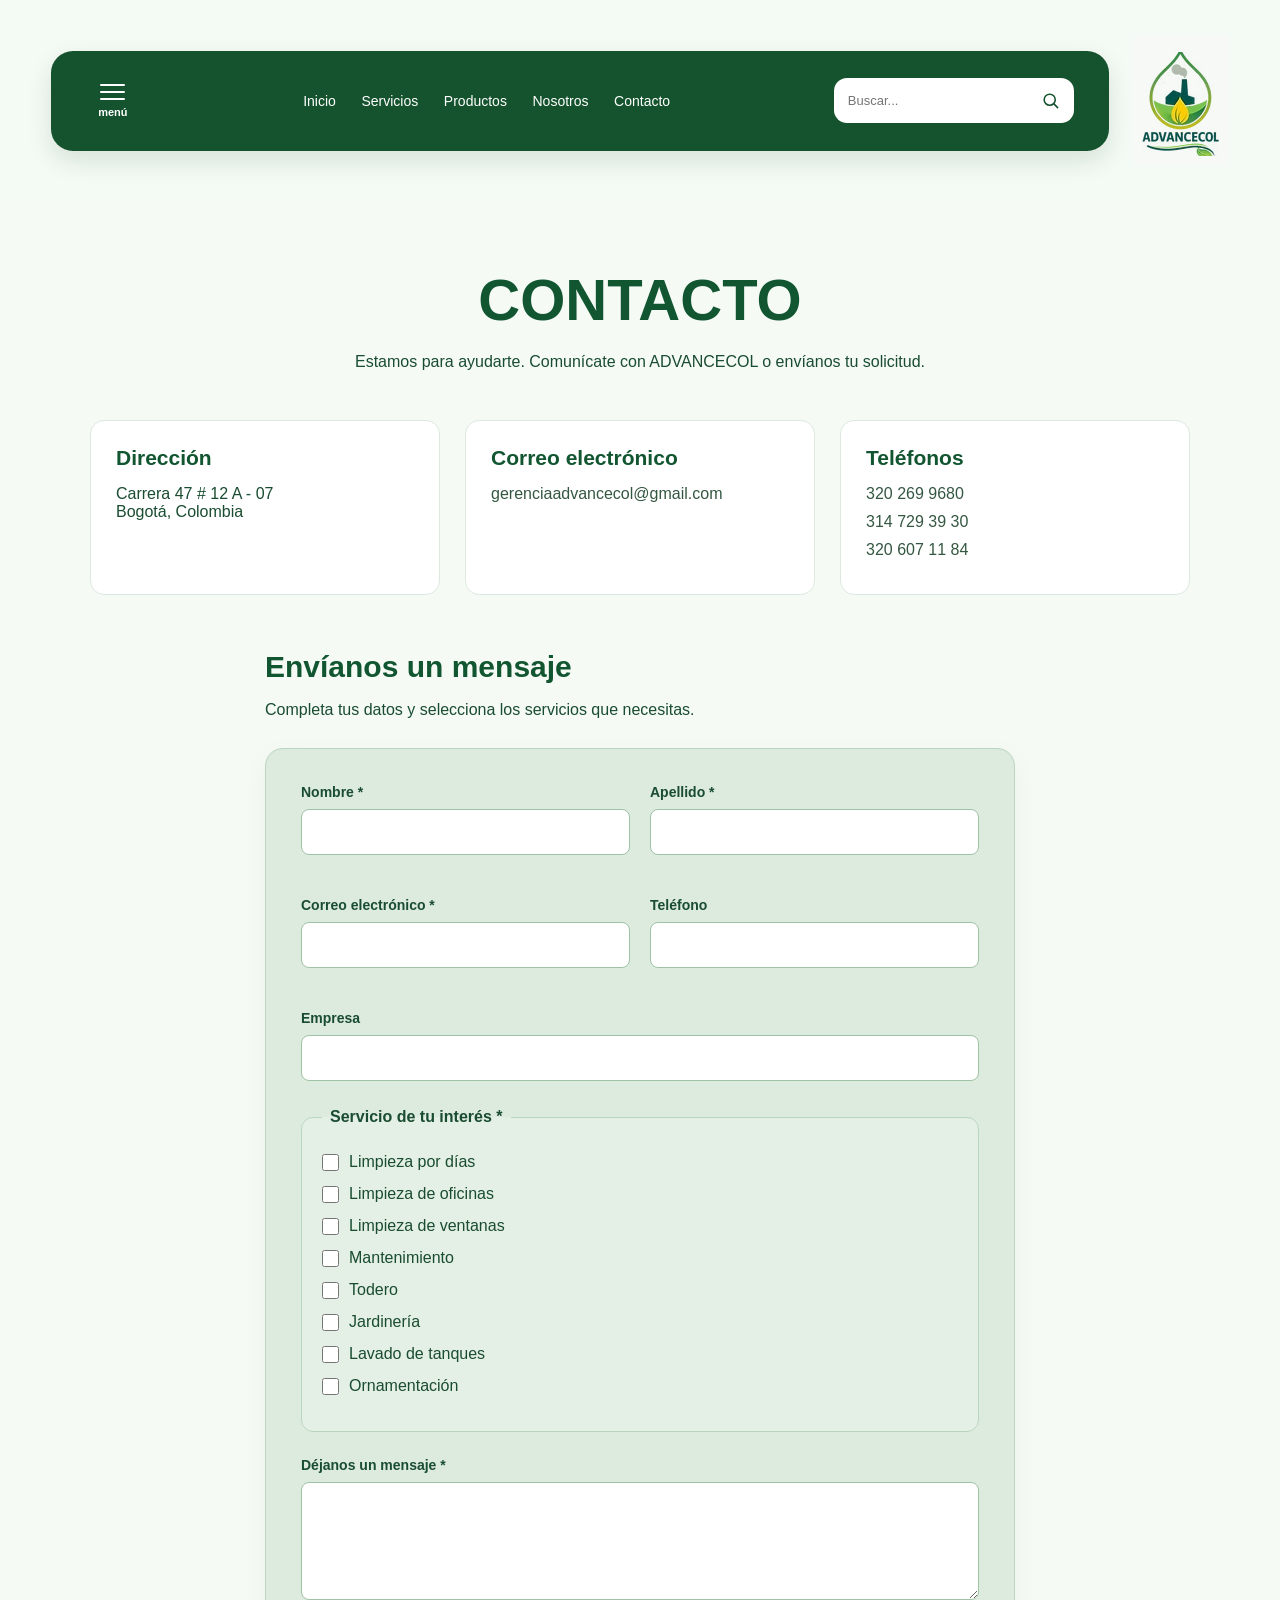
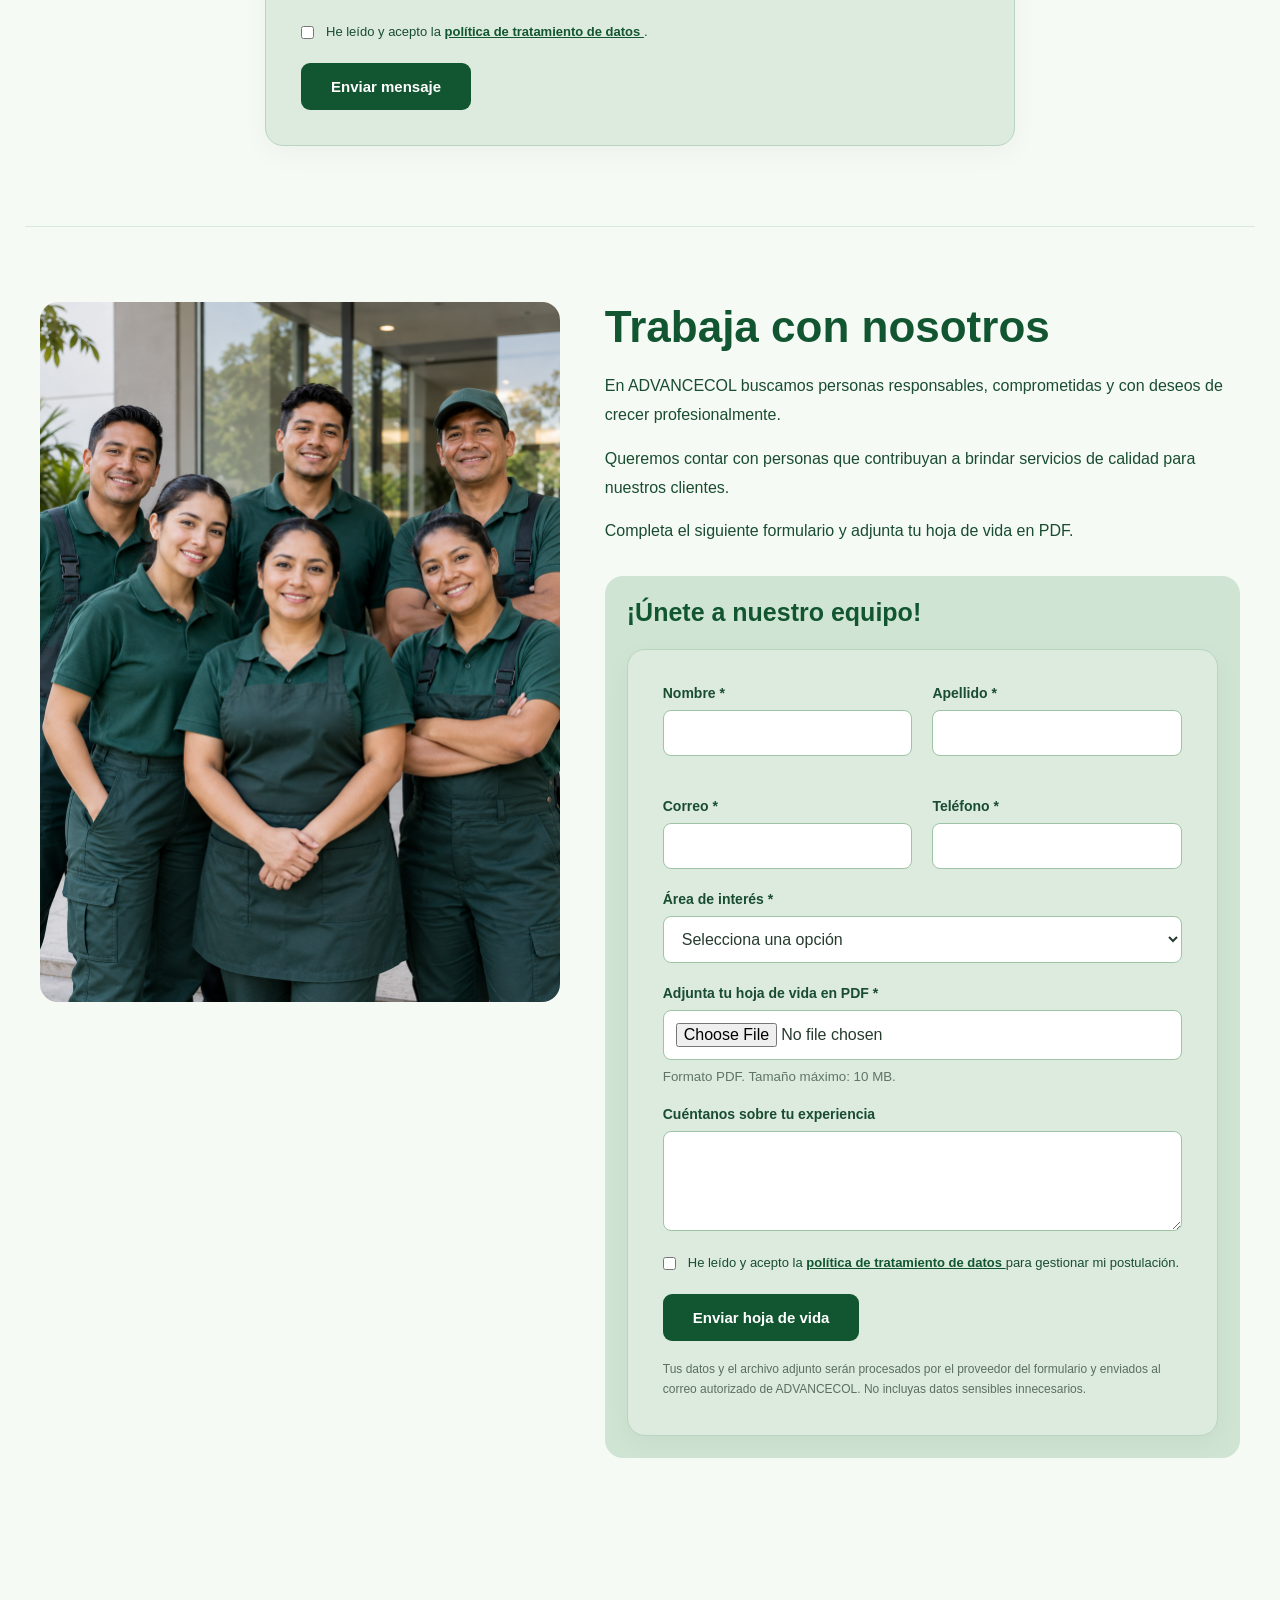
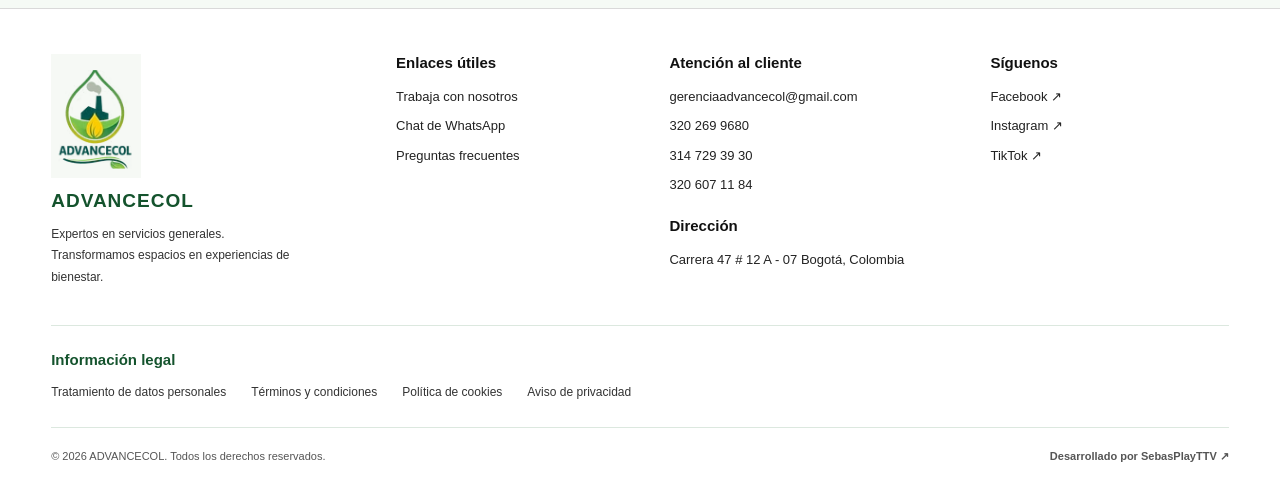
==== contacto/contacto.html @ 64383a1e "página web ADVANCECOL" ====
<!DOCTYPE html>
<html lang="es">

<head>
    <meta charset="UTF-8">
    <meta name="viewport" content="width=device-width, initial-scale=1.0">

    <title>contacto y empleo | ADVANCECOL</title>

    <!-- ESTILOS -->
    <link rel="stylesheet" href="../style.css">
    <link rel="stylesheet" href="contacto.css">
</head>

<body>

    <!-- ENCABEZADO CORPORATIVO -->
    <header class="encabezado">

        <nav class="barra-verde" aria-label="Navegación principal">

            <button class="boton-menu"
                    id="boton-menu"
                    type="button"
                    aria-label="Abrir menú"
                    aria-controls="menu-lateral"
                    aria-expanded="false">

                <span class="lineas-menu">
                    <span></span>
                    <span></span>
                    <span></span>
                </span>

                <span class="texto-menu">menú</span>
            </button>

            <div class="enlaces-nav">
                <a href="../index.html">Inicio</a>
                <a href="../servicios/servicios.html">Servicios</a>
                <a href="../index.html#productos">Productos</a>
                <a href="../nosotros/nosotros.html">Nosotros</a>
                <a href="contacto.html#contacto">Contacto</a>
            </div>

            <!-- BUSCADOR -->
            <form class="buscador" id="form-busqueda" role="search">

                <input type="search"
                       id="buscar"
                       placeholder="Buscar..."
                       aria-label="Buscar en ADVANCECOL">

                <button type="submit" aria-label="Buscar">
                    <svg viewBox="0 0 24 24" aria-hidden="true">
                        <circle cx="11" cy="11" r="7"></circle>
                        <path d="M16 16L21 21"></path>
                    </svg>
                </button>

            </form>

        </nav>

        <!-- LOGO -->
        <div class="contenedor-logo">
            <img
                src="../assets/Captura de pantalla 2026-10-09 194754.png"
                alt="Logo de ADVANCECOL"
                class="logo">
        </div>

    </header>

    <!-- FONDO DEL MENÚ -->
    <div class="fondo-menu" id="fondo-menu" hidden></div>

    <!-- MENÚ LATERAL -->
    <aside class="menu-lateral"
           id="menu-lateral"
           aria-label="Menú de navegación"
           aria-hidden="true"
           inert>

        <div class="menu-lateral-header">
            <h2>ADVANCECOL</h2>

            <button id="cerrar-menu"
                    type="button"
                    aria-label="Cerrar menú">
                &times;
            </button>
        </div>

        <div class="menu-principal">
            <a href="../index.html">Inicio</a>
            <a href="../servicios/servicios.html">Servicios</a>
            <a href="../index.html#productos">Productos</a>
            <a href="../nosotros/nosotros.html">Nosotros</a>
            <a href="contacto.html">Contacto</a>
        </div>

        <div class="menu-secundario">

            <a href="contacto.html#trabaja">
                Trabaja con nosotros
            </a>

            <a href="https://wa.me/573202699680"
               target="_blank"
               rel="noopener noreferrer">
                Chat de WhatsApp
            </a>

            <h3>Atención al cliente</h3>

            <a href="mailto:gerenciaadvancecol@gmail.com">
                ✉ gerenciaadvancecol@gmail.com
            </a>

            <div class="datos-contacto">
                <span>Teléfonos</span>

                <a href="tel:+573202699680">
                    ☎ 320 269 9680
                </a>

                <a href="tel:+573147293930">
                    ☎ 314 729 39 30
                </a>

                <a href="tel:+573206071184">
                    ☎ 320 607 11 84
                </a>
            </div>

            <div class="direccion">
                <span>Dirección</span>
                <p>
                    Carrera 47 # 12 A - 07
                    Bogotá, Colombia
                </p>
            </div>

            <a href="../index.html#preguntas-frecuentes">
                Preguntas frecuentes
            </a>

            <div class="redes-sociales">

                <h3>Síguenos en nuestras redes</h3>

                <a href="https://www.facebook.com/profile.php?id=61576306651314"
                   target="_blank"
                   rel="noopener noreferrer"
                   class="red-social">
                    <span class="icono-red facebook">f</span>
                    <span>Facebook</span>
                </a>

                <a href="https://www.instagram.com/advancecol.s.a.s?igsh=ZHp5a3l6dzl0NjJs"
                   target="_blank"
                   rel="noopener noreferrer"
                   class="red-social">
                    <span class="icono-red instagram">◎</span>
                    <span>Instagram</span>
                </a>

                <a href="https://www.tiktok.com/@advancecol4"
                   target="_blank"
                   rel="noopener noreferrer"
                   class="red-social">
                    <span class="icono-red tiktok">♪</span>
                    <span>TikTok</span>
                </a>

            </div>
        </div>

        <div class="creditos-web">
            <span>Desarrollo web</span>

            <a href="https://github.com/sebasplayttv"
               target="_blank"
               rel="noopener noreferrer">
                Desarrollado por SebasPlayTTV ↗
            </a>
        </div>

    </aside>

    




<main class="pagina-contacto">

    <!-- SECCIÓN CONTACTO -->
    <section id="contacto" class="seccion-contacto">

        <div class="contacto-intro">
            <h1>CONTACTO</h1>
            <p>
                Estamos para ayudarte. Comunícate con
                ADVANCECOL o envíanos tu solicitud.
            </p>
        </div>

        <!-- INFORMACIÓN DE CONTACTO -->
        <div class="contacto-datos">

            <article>
                <h2>Dirección</h2>
                <p>Carrera 47 # 12 A - 07</p>
                <p>Bogotá, Colombia</p>
            </article>

            <article>
                <h2>Correo electrónico</h2>
                <a href="mailto:gerenciaadvancecol@gmail.com">
                    gerenciaadvancecol@gmail.com
                </a>
            </article>

            <article>
                <h2>Teléfonos</h2>
                <a href="tel:+573202699680">320 269 9680</a>
                <a href="tel:+573147293930">314 729 39 30</a>
                <a href="tel:+573206071184">320 607 11 84</a>
            </article>

        </div>

        <!-- FORMULARIO DE CONTACTO -->
        <div class="contacto-formulario">

            <h2>Envíanos un mensaje</h2>

            <p>
                Completa tus datos y selecciona
                los servicios que necesitas.
            </p>

            <form
                id="formulario-contacto"
                class="formulario-advancecol"
                action="https://formsubmit.co/gerenciaadvancecol@gmail.com"
                method="POST">

                <input type="hidden" name="_subject"
                       value="Nueva consulta web ADVANCECOL">

                <input type="hidden" name="_captcha"
                       value="true">

                <input type="text" name="_honey"
                       style="display:none"
                       tabindex="-1"
                       autocomplete="off">

                <div class="form-grid">

                    <div class="campo">
                        <label for="contacto-nombre">Nombre *</label>
                        <input type="text"
                               id="contacto-nombre"
                               name="nombre"
                               required>
                    </div>

                    <div class="campo">
                        <label for="contacto-apellido">Apellido *</label>
                        <input type="text"
                               id="contacto-apellido"
                               name="apellido"
                               required>
                    </div>

                    <div class="campo">
                        <label for="contacto-email">Correo electrónico *</label>
                        <input type="email"
                               id="contacto-email"
                               name="email"
                               required>
                    </div>

                    <div class="campo">
                        <label for="contacto-telefono">Teléfono</label>
                        <input type="tel"
                               id="contacto-telefono"
                               name="telefono">
                    </div>

                    <div class="campo campo-completo">
                        <label for="contacto-empresa">Empresa</label>
                        <input type="text"
                               id="contacto-empresa"
                               name="empresa">
                    </div>

                </div>

                <!-- SERVICIOS -->
                <fieldset class="campo-servicios">

                    <legend>Servicio de tu interés *</legend>

                    <label>
                        <input type="checkbox" name="servicios"
                               value="Limpieza por días">
                        Limpieza por días
                    </label>

                    <label>
                        <input type="checkbox" name="servicios"
                               value="Limpieza de oficinas">
                        Limpieza de oficinas
                    </label>

                    <label>
                        <input type="checkbox" name="servicios"
                               value="Limpieza de ventanas">
                        Limpieza de ventanas
                    </label>

                    <label>
                        <input type="checkbox" name="servicios"
                               value="Mantenimiento">
                        Mantenimiento
                    </label>

                    <label>
                        <input type="checkbox" name="servicios"
                               value="Todero">
                        Todero
                    </label>

                    <label>
                        <input type="checkbox" name="servicios"
                               value="Jardinería">
                        Jardinería
                    </label>

                    <label>
                        <input type="checkbox" name="servicios"
                               value="Lavado de tanques">
                        Lavado de tanques
                    </label>

                    <label>
                        <input type="checkbox" name="servicios"
                               value="Ornamentación">
                        Ornamentación
                    </label>

                    <p id="contacto-error"
                       class="mensaje-validacion"
                       role="alert"></p>

                </fieldset>

                <div class="campo">

                    <label for="contacto-mensaje">
                        Déjanos un mensaje *
                    </label>

                    <textarea id="contacto-mensaje"
                              name="mensaje"
                              rows="5"
                              required></textarea>

                </div>

                <label class="aceptacion-datos">

                    <input type="checkbox"
                           name="acepta_tratamiento"
                           value="Si"
                           required>

                    <span>
                        He leído y acepto la
                        <a href="../politica-datos.html"
                           target="_blank"
                           rel="noopener noreferrer">
                            política de tratamiento de datos
                        </a>.
                    </span>

                </label>

                <button type="submit" class="boton-enviar">
                    Enviar mensaje
                </button>

            </form>

        </div>

    </section>

    <!-- SECCIÓN TRABAJA CON NOSOTROS -->
    <section id="trabaja" class="seccion-trabaja">

        <div class="trabaja-intro">

            <!-- FOTOGRAFÍA -->
            <div class="trabaja-imagen">

                <img
                    src="../contacto/trabajaconnosotros.png"
                    alt="Equipo profesional en entorno de trabajo">

            </div>

            <!-- INFORMACIÓN -->
            <div class="trabaja-presentacion">

                <h2>Trabaja con nosotros</h2>

                <p>
                    En ADVANCECOL buscamos personas
                    responsables, comprometidas y
                    con deseos de crecer profesionalmente.
                </p>

                <p>
                    Queremos contar con personas que
                    contribuyan a brindar servicios
                    de calidad para nuestros clientes.
                </p>

                <p>
                    Completa el siguiente formulario
                    y adjunta tu hoja de vida en PDF.
                </p>

                <!-- FORMULARIO EMPLEO -->
                <div class="trabaja-formulario">

                    <h3>¡Únete a nuestro equipo!</h3>

                    <form
                        id="formulario-empleo"
                        class="formulario-advancecol"
                        action="https://formsubmit.co/gerenciaadvancecol@gmail.com"
                        method="POST"
                        enctype="multipart/form-data">

                        <input type="hidden" name="_subject"
                               value="Nueva hoja de vida ADVANCECOL">

                        <input type="hidden" name="_captcha"
                               value="true">

                        <input type="text" name="_honey"
                               style="display:none"
                               tabindex="-1"
                               autocomplete="off">

                        <div class="form-grid">

                            <div class="campo">
                                <label for="empleo-nombre">Nombre *</label>
                                <input type="text"
                                       id="empleo-nombre"
                                       name="nombre"
                                       required>
                            </div>

                            <div class="campo">
                                <label for="empleo-apellido">Apellido *</label>
                                <input type="text"
                                       id="empleo-apellido"
                                       name="apellido"
                                       required>
                            </div>

                            <div class="campo">
                                <label for="empleo-email">Correo *</label>
                                <input type="email"
                                       id="empleo-email"
                                       name="email"
                                       required>
                            </div>

                            <div class="campo">
                                <label for="empleo-telefono">Teléfono *</label>
                                <input type="tel"
                                       id="empleo-telefono"
                                       name="telefono"
                                       required>
                            </div>

                        </div>

                        <div class="campo">

                            <label for="empleo-cargo">
                                Área de interés *
                            </label>

                            <select id="empleo-cargo"
                                    name="area_interes"
                                    required>

                                <option value="">
                                    Selecciona una opción
                                </option>

                                <option>Limpieza y aseo</option>
                                <option>Mantenimiento</option>
                                <option>Jardinería</option>
                                <option>Todero</option>
                                <option>Lavado de tanques</option>
                                <option>Ornamentación</option>
                                <option>Administración</option>
                                <option>Otra área</option>

                            </select>

                        </div>

                        <!-- ARCHIVO PDF -->
                        <div class="campo">

                            <label for="hoja-vida">
                                Adjunta tu hoja de vida en PDF *
                            </label>

                            <input
                                type="file"
                                id="hoja-vida"
                                name="attachment"
                                accept=".pdf,application/pdf"
                                required>

                            <small>
                                Formato PDF. Tamaño máximo: 10 MB.
                            </small>

                            <p id="archivo-mensaje"
                               class="mensaje-validacion"
                               role="alert"></p>

                        </div>

                        <div class="campo">

                            <label for="empleo-mensaje">
                                Cuéntanos sobre tu experiencia
                            </label>

                            <textarea
                                id="empleo-mensaje"
                                name="experiencia"
                                rows="4"></textarea>

                        </div>

                        <!-- AUTORIZACIÓN -->
                        <label class="aceptacion-datos">

                            <input type="checkbox"
                                   name="acepta_tratamiento"
                                   value="Si"
                                   required>

                            <span>
                                He leído y acepto la
                                <a href="../politica-datos.html"
                                   target="_blank"
                                   rel="noopener noreferrer">
                                    política de tratamiento de datos
                                </a>
                                para gestionar mi postulación.
                            </span>

                        </label>

                        <button type="submit" class="boton-enviar">
                            Enviar hoja de vida
                        </button>

                        <p class="formulario-nota">
                            Tus datos y el archivo adjunto
                            serán procesados por el proveedor
                            del formulario y enviados al
                            correo autorizado de ADVANCECOL.
                            No incluyas datos sensibles
                            innecesarios.
                        </p>

                    </form>

                </div>

            </div>

        </div>

    </section>

</main>






    <!-- FOOTER CORPORATIVO -->
    <footer class="footer-advancecol">

        <div class="footer-contenedor">

            <div class="footer-columna footer-marca">

                <img
                    src="../assets/Captura de pantalla 2026-10-09 194754.png"
                    alt="Logo de ADVANCECOL"
                    class="footer-logo">

                <h3>ADVANCECOL</h3>

                <p>
                    Expertos en servicios generales.
                    Transformamos espacios en
                    experiencias de bienestar.
                </p>

            </div>

            <div class="footer-columna">

                <h3>Enlaces útiles</h3>

                <a href="../index.html#trabaja">
                    Trabaja con nosotros
                </a>

                <a href="https://wa.me/573202699680"
                   target="_blank"
                   rel="noopener noreferrer">
                    Chat de WhatsApp
                </a>

                <a href="../index.html#preguntas-frecuentes">
                    Preguntas frecuentes
                </a>

            </div>

            <div class="footer-columna">

                <h3>Atención al cliente</h3>

                <a href="mailto:gerenciaadvancecol@gmail.com">
                    gerenciaadvancecol@gmail.com
                </a>

                <a href="tel:+573202699680">
                    320 269 9680
                </a>

                <a href="tel:+573147293930">
                    314 729 39 30
                </a>

                <a href="tel:+573206071184">
                    320 607 11 84
                </a>

                <h3 class="footer-subtitulo">Dirección</h3>

                <p>
                    Carrera 47 # 12 A - 07
                    Bogotá, Colombia
                </p>

            </div>

            <div class="footer-columna">

                <h3>Síguenos</h3>

                <a href="https://www.facebook.com/profile.php?id=61576306651314"
                   target="_blank"
                   rel="noopener noreferrer">
                    Facebook ↗
                </a>

                <a href="https://www.instagram.com/advancecol.s.a.s?igsh=ZHp5a3l6dzl0NjJs"
                   target="_blank"
                   rel="noopener noreferrer">
                    Instagram ↗
                </a>

                <a href="https://www.tiktok.com/@advancecol4"
                   target="_blank"
                   rel="noopener noreferrer">
                    TikTok ↗
                </a>

            </div>

        </div>

        <!-- INFORMACIÓN LEGAL -->
        <div class="footer-legal">

            <h3>Información legal</h3>

            <div class="footer-enlaces-legales">

                <a href="../politica-datos.html">
                    Tratamiento de datos personales
                </a>

                <a href="../terminos.html">
                    Términos y condiciones
                </a>

                <a href="../cookies.html">
                    Política de cookies
                </a>

                <a href="../privacidad.html">
                    Aviso de privacidad
                </a>

            </div>

        </div>

        <div class="footer-inferior">

            <p>
                &copy; <span id="anio-actual"></span>
                ADVANCECOL. Todos los derechos reservados.
            </p>

            <a href="https://github.com/sebasplayttv"
               target="_blank"
               rel="noopener noreferrer">
                Desarrollado por SebasPlayTTV ↗
            </a>

        </div>

    </footer>

    <!-- JAVASCRIPT -->
    <script src="../script.js"></script>
    <script src="contacto.js"></script>

    <script>
        const anio = document.getElementById("anio-actual");

        if (anio) {
            anio.textContent = new Date().getFullYear();
        }
    </script>

</body>
</html>
---- style.css ----
/* CONFIGURACIÓN GENERAL */

* {
    margin: 0;
    padding: 0;
    box-sizing: border-box;
}

body {
    background: #f4faf4;
    font-family: Arial, sans-serif;
}

/* ENCABEZADO */

.encabezado {
    width: 100%;
    max-width: 1500px;
    margin: 0 auto;
    padding: 35px 4%;

    display: flex;
    align-items: center;
    gap: 25px;
}

/* BARRA VERDE */

.barra-verde {
    flex: 1;
    min-width: 0;
    min-height: 100px;

    background: #14532d;
    border-radius: 22px;

    display: flex;
    align-items: center;
    justify-content: space-between;
    gap: 20px;

    padding: 20px 35px;

    box-shadow: 0 10px 25px rgba(0, 65, 25, 0.12);
}

/* ENLACE INICIO */

.enlace-inicio {
    color: #ffffff;
    font-size: 15px;
    font-weight: 500;
    text-decoration: none;

    padding: 10px 0;
    position: relative;
}

.enlace-inicio::after {
    content: "";
    position: absolute;
    bottom: 4px;
    left: 0;

    width: 0;
    height: 2px;
    background: #b8edc2;

    transition: width 0.3s ease;
}

.enlace-inicio:hover::after {
    width: 100%;
}

/* BUSCADOR */

.buscador {
    display: flex;
    align-items: center;
    gap: 9px;

    width: 240px;
    min-width: 0;

    background: #ffffff;
    padding: 0 12px;
    border-radius: 13px;
    border: 2px solid transparent;

    transition: 0.3s ease;
}

.buscador:focus-within {
    border-color: #a4e5a9;
    box-shadow: 0 0 0 3px rgba(164, 229, 169, 0.2);
}

.buscador svg {
    width: 17px;
    height: 17px;

    fill: none;
    stroke: #14532d;
    stroke-width: 2;
    stroke-linecap: round;
}

.buscador input {
    width: 100%;
    min-width: 0;
    padding: 13px 0;

    border: none;
    outline: none;

    background: transparent;
    color: #173d25;
    font-size: 13px;
}

.buscador button {
    border: none;
    background: transparent;

    color: #14532d;
    font-size: 19px;
    cursor: pointer;
}

/* LOGO INDEPENDIENTE */

.contenedor-logo {
    flex-shrink: 0;

    display: flex;
    align-items: center;
    justify-content: center;
}

.logo {
    display: block;
    width: 95px;
    height: auto;
    object-fit: contain;
}

/* ADAPTACIÓN A CELULARES */

@media (max-width: 600px) {

    .encabezado {
        padding: 20px 3%;
        gap: 10px;
    }

    .barra-verde {
        min-height: 75px;
        padding: 15px;
        gap: 12px;
    }

    .enlace-inicio {
        font-size: 13px;
    }

    .buscador {
        width: 150px;
        padding: 0 8px;
        gap: 5px;
    }

    .buscador input {
        padding: 10px 0;
    }

    .logo {
        width: 60px;
    }
}

/* LOGO DENTRO DE LA BARRA VERDE */

.logo-menu {
    width: 85px;
    height: auto;
    object-fit: contain;
    flex-shrink: 0;
}

/* Separación entre logo e Inicio */

.enlace-inicio {
    margin-right: auto;
}

/* Pantallas pequeñas */

@media (max-width: 600px) {
    .logo-menu {
        width: 55px;
    }
}

/* ===================================
   BOTÓN MENÚ HAMBURGUESA
=================================== */

.boton-menu {
    display: flex;
    flex-direction: column;
    align-items: center;
    justify-content: center;
    gap: 6px;

    flex-shrink: 0;
    padding: 8px 12px;

    background: transparent;
    border: none;
    color: white;
    cursor: pointer;
}

.lineas-menu {
    display: flex;
    flex-direction: column;
    gap: 5px;
}

.lineas-menu span {
    width: 25px;
    height: 2px;
    background: white;
    border-radius: 5px;
    transition: transform 0.3s ease;
}

.texto-menu {
    font-size: 11px;
    font-weight: bold;
}

.boton-menu:hover .lineas-menu span {
    background: #b8edc2;
}

/* ===================================
   OPCIONES DE NAVEGACIÓN
=================================== */

.enlaces-nav {
    display: flex;
    align-items: center;
    justify-content: center;
    flex: 1;
    gap: clamp(12px, 2vw, 35px);
}

.enlaces-nav a {
    color: white;
    text-decoration: none;
    font-size: 14px;
    font-weight: 500;
    white-space: nowrap;
    position: relative;

    padding: 12px 0;
    transition: color 0.3s ease;
}

.enlaces-nav a:hover {
    color: #b8edc2;
}

.enlaces-nav a::after {
    content: "";
    position: absolute;
    left: 0;
    bottom: 5px;

    width: 0;
    height: 2px;
    background: #b8edc2;
    transition: width 0.3s ease;
}

.enlaces-nav a:hover::after {
    width: 100%;
}

/* ===================================
   PANEL LATERAL
=================================== */

.fondo-menu {
    position: fixed;
    inset: 0;
    background: rgba(0, 0, 0, 0.4);
    z-index: 199;
}

.fondo-menu[hidden] {
    display: none;
}

.menu-lateral {
    position: fixed;
    top: 0;
    left: 0;

    width: min(320px, 85vw);
    height: 100vh;
    height: 100dvh;

    padding: 30px 20px;
    background: #14532d;

    z-index: 200;
    transform: translateX(-100%);
    visibility: hidden;

    transition:
        transform 0.3s ease,
        visibility 0.3s ease;

    display: flex;
    flex-direction: column;
    gap: 8px;
}

.menu-lateral.abierto {
    transform: translateX(0);
    visibility: visible;
}

.menu-lateral-header {
    display: flex;
    align-items: center;
    justify-content: space-between;
    margin-bottom: 25px;
}

.menu-lateral-header h2 {
    color: white;
    font-size: 20px;
}

.menu-lateral-header button {
    color: white;
    background: transparent;
    border: none;
    font-size: 32px;
    cursor: pointer;
}

.menu-lateral > a {
    color: white;
    text-decoration: none;
    padding: 14px 15px;
    border-radius: 10px;
    font-size: 15px;
    transition: background 0.2s;
}

.menu-lateral > a:hover {
    background: #236c3c;
}

/* ===================================
   BUSCADOR Y ADAPTACIÓN
=================================== */

.buscador {
    margin-left: auto;
    flex-shrink: 0;
}

.buscador button {
    display: flex;
    align-items: center;
    justify-content: center;
}

.buscador button svg {
    width: 19px;
    height: 19px;
    fill: none;
    stroke: #14532d;
    stroke-width: 2;
    stroke-linecap: round;
}

/* TABLETAS */
@media (max-width: 1050px) {
    .enlaces-nav {
        gap: 12px;
    }

    .enlaces-nav a {
        font-size: 12px;
    }

    .buscador {
        width: 175px;
    }
}

/* CELULARES */
@media (max-width: 850px) {
    .enlaces-nav {
        display: none;
    }

    .barra-verde {
        flex-direction: row;
        justify-content: space-between;
        flex-wrap: nowrap;
    }

    .buscador {
        width: min(220px, 65%);
        margin-left: auto;
    }
}

@media (max-width: 480px) {
    .boton-menu {
        padding: 5px;
    }

    .buscador {
        width: min(155px, 65%);
    }
}

/* =================================
   MENÚ LATERAL ADVANCECOL
================================= */

.menu-lateral {
    overflow-y: auto;
    overflow-x: hidden;
    scrollbar-width: thin;
    scrollbar-color: #79b58a #14532d;
}

/* OPCIONES PRINCIPALES */

.menu-principal {
    display: flex;
    flex-direction: column;
    gap: 7px;
    margin-bottom: 22px;
}

.menu-principal a {
    color: #ffffff;
    text-decoration: none;
    font-size: 15px;
    padding: 13px 15px;
    border-radius: 10px;
    transition: background 0.3s ease;
}

.menu-principal a:hover {
    background: #236c3c;
}

/* SECCIÓN SECUNDARIA */

.menu-secundario {
    display: flex;
    flex-direction: column;
    gap: 12px;

    padding: 22px 10px;
    border-top: 1px solid rgba(255,255,255,0.25);
}

.menu-secundario h3 {
    color: #b8edc2;
    font-size: 13px;
    margin-top: 8px;
    font-weight: 600;
}

.menu-secundario a {
    color: #e0f0e4;
    font-size: 12px;
    text-decoration: none;
    line-height: 1.5;

    overflow-wrap: anywhere;
    transition: color 0.2s ease;
}

.menu-secundario a:hover {
    color: #b8edc2;
    text-decoration: underline;
}

/* TELÉFONOS */

.datos-contacto {
    display: flex;
    flex-direction: column;
    gap: 9px;
    margin-top: 6px;
}

.datos-contacto span,
.direccion span {
    font-size: 12px;
    color: #b8edc2;
    font-weight: bold;
}

/* DIRECCIÓN */

.direccion {
    margin: 8px 0;
}

.direccion p {
    color: #e0f0e4;
    font-size: 12px;
    line-height: 1.7;
    margin-top: 8px;
}

/* CRÉDITOS DEL DESARROLLADOR */

.creditos-web {
    margin-top: auto;
    padding: 22px 10px 8px;

    border-top: 1px solid rgba(255,255,255,0.25);

    display: flex;
    flex-direction: column;
    gap: 8px;
}

.creditos-web span {
    color: #b8edc2;
    font-size: 11px;
}

.creditos-web a {
    color: #ffffff;
    font-size: 12px;
    text-decoration: none;
}

.creditos-web a:hover {
    color: #b8edc2;
    text-decoration: underline;
}

/* ====================================
   REDES SOCIALES ADVANCECOL
==================================== */

.redes-sociales {
    display: flex;
    flex-direction: column;
    gap: 12px;

    margin-top: 15px;
    padding-top: 20px;

    border-top: 1px solid rgba(255,255,255,0.25);
}

.redes-sociales h3 {
    color: #b8edc2;
    font-size: 13px;
    font-weight: 600;
    margin-bottom: 5px;
}

/* ENLACES DE REDES */

.redes-sociales .red-social {
    display: flex;
    align-items: center;
    gap: 12px;

    color: white;
    text-decoration: none;
    font-size: 12px;

    padding: 7px;
    border-radius: 9px;

    transition:
        background 0.3s ease,
        transform 0.3s ease;
}

.redes-sociales .red-social:hover {
    background: #236c3c;
    transform: translateX(4px);
}

/* ICONOS */

.icono-red {
    width: 28px;
    height: 28px;

    display: flex;
    align-items: center;
    justify-content: center;

    border-radius: 8px;
    background: white;

    font-size: 19px;
    font-weight: bold;
}

/* FACEBOOK */

.facebook {
    color: #1877f2;
}

/* INSTAGRAM */

.instagram {
    color: #c13584;
}

/* TIKTOK */

.tiktok {
    color: #111111;
}

/* =====================================
   CARRUSEL DE ADVANCECOL
===================================== */

.seccion-carrusel {
    width: 100%;
    padding: 20px 4% 50px;
}

.carrusel {
    position: relative;
    width: 100%;
    max-width: 1400px;
    height: 480px;
    margin: 0 auto;

    border-radius: 22px;
    overflow: hidden;
    background: #14532d;

    box-shadow: 0 12px 35px rgba(0,0,0,0.12);
}

/* DIAPOSITIVAS */

.diapositiva {
    position: absolute;
    inset: 0;

    opacity: 0;
    visibility: hidden;
    transition: opacity 0.7s ease;
}

.diapositiva.activa {
    opacity: 1;
    visibility: visible;
    z-index: 1;
}

.diapositiva img {
    width: 100%;
    height: 100%;
    object-fit: contain;
    display: block;
}

/* OSCURECER SUAVEMENTE LA PARTE INFERIOR */

.diapositiva::after {
    content: "";
    position: absolute;
    inset: 0;

    background: linear-gradient(
        to top,
        rgba(0,30,15,0.85),
        transparent 65%
    );

    pointer-events: none;
}

/* TEXTO DE LAS IMÁGENES */

.contenido-diapositiva {
    position: absolute;
    bottom: 65px;
    left: 7%;
    right: 7%;
    z-index: 2;
    color: white;
}

.contenido-diapositiva h2 {
    font-size: clamp(24px, 3vw, 42px);
    margin-bottom: 20px;
    max-width: 700px;
    color: white;
}

.contenido-diapositiva a {
    display: inline-block;
    padding: 12px 20px;

    background: white;
    color: #14532d;

    text-decoration: none;
    border-radius: 12px;
    font-weight: bold;
    font-size: 14px;
}

.contenido-diapositiva a:hover {
    background: #b8edc2;
}

/* FLECHAS */

.flecha-carrusel {
    position: absolute;
    top: 50%;
    transform: translateY(-50%);
    z-index: 3;

    width: 45px;
    height: 45px;

    border: none;
    border-radius: 50%;

    background: rgba(255,255,255,0.9);
    color: #14532d;

    font-size: 20px;
    cursor: pointer;
}

.anterior {
    left: 20px;
}

.siguiente {
    right: 20px;
}

/* INDICADORES */

.indicadores {
    position: absolute;
    bottom: 20px;
    left: 50%;
    transform: translateX(-50%);
    z-index: 3;

    display: flex;
    gap: 9px;
}

.punto {
    width: 10px;
    height: 10px;
    padding: 0;

    border: none;
    border-radius: 50%;

    background: rgba(255,255,255,0.5);
    cursor: pointer;
}

.punto.activo {
    background: white;
    width: 28px;
    border-radius: 10px;
}

/* CELULARES */

@media (max-width: 700px) {
    .carrusel {
        height: 380px;
    }

    .contenido-diapositiva {
        bottom: 60px;
    }

    .contenido-diapositiva h2 {
        font-size: 24px;
    }

    .flecha-carrusel {
        width: 34px;
        height: 34px;
    }
}

/* =====================================
   PRESENTACIÓN DE ADVANCECOL
===================================== */

.presentacion-advancecol {
    width: 100%;
    padding: 75px 20px 95px;
    background: #f4faf4;
}

/* CONTENEDOR */

.contenido-presentacion {
    max-width: 1050px;
    margin: 0 auto;

    display: flex;
    flex-direction: column;
    align-items: center;

    text-align: center;
}

/* NOMBRE DE LA EMPRESA */

.titulo-empresa {
    color: #0f6781;

    font-size: clamp(46px, 7vw, 85px);
    font-weight: 800;
    letter-spacing: 4px;

    margin-bottom: 20px;
}

/* LÍNEA DECORATIVA */

.linea-decorativa {
    width: 90px;
    height: 5px;

    background: #248348;
    border-radius: 20px;

    margin-bottom: 30px;
}

/* ESLOGAN */

.eslogan {
    max-width: 900px;

    color: #0f6781;
    font-size: clamp(23px, 3vw, 34px);
    font-weight: 600;
    line-height: 1.4;

    margin-bottom: 35px;
}

/* DESCRIPCIÓN */

.descripcion-empresa {
    max-width: 930px;
}

.descripcion-empresa h3 {
    color: #0f6781;

    font-size: clamp(18px, 2vw, 23px);
    font-weight: 600;

    margin-bottom: 20px;
    line-height: 1.5;
}

.descripcion-empresa p {
    color: #526658;

    font-size: 17px;
    line-height: 1.9;
    font-weight: 400;
}

.descripcion-empresa strong {
    color: #0f6781;
    font-weight: 700;
}

/* EFECTO SUAVE AL CARGAR */

.contenido-presentacion {
    animation: aparecerPresentacion 0.8s ease both;
}

@keyframes aparecerPresentacion {
    from {
        opacity: 0;
        transform: translateY(20px);
    }

    to {
        opacity: 1;
        transform: translateY(0);
    }
}

/* ADAPTACIÓN A CELULARES */

@media (max-width: 700px) {

    .presentacion-advancecol {
        padding: 50px 20px 65px;
    }

    .titulo-empresa {
        font-size: 42px;
        letter-spacing: 2px;
    }

    .eslogan {
        font-size: 23px;
    }

    .descripcion-empresa h3 {
        font-size: 19px;
    }

    .descripcion-empresa p {
        font-size: 15px;
        line-height: 1.8;
    }
}

/* ACCESIBILIDAD */

@media (prefers-reduced-motion: reduce) {
    .contenido-presentacion {
        animation: none;
    }
}
/* =====================================
   SECCIÓN NUESTROS SERVICIOS
===================================== */

.seccion-servicios {
    background: #14532d;
    padding: 80px 4%;
}

.contenedor-servicios {
    max-width: 1400px;
    margin: 0 auto;
}

.titulo-servicios {
    text-align: center;
    color: #ffffff;
    font-size: clamp(34px, 4vw, 52px);
    margin-bottom: 50px;
    font-weight: 800;
}

/* CONTENEDOR DE TARJETAS */
.lista-servicios {
    display: grid;
    grid-template-columns: repeat(2, 1fr);
    gap: 30px;
}

/* TARJETA */
.servicio-card {
    display: flex;
    align-items: stretch;
    background: #ffffff;
    border-radius: 20px;
    overflow: hidden;
    box-shadow: 0 10px 25px rgba(0, 0, 0, 0.15);
    min-height: 260px;
}

/* IMAGEN */
.servicio-card img {
    width: 42%;
    min-width: 42%;
    object-fit: cover;
    display: block;
}

/* INFORMACIÓN */
.servicio-info {
    width: 58%;
    padding: 28px 24px;
    display: flex;
    flex-direction: column;
    justify-content: center;
}

.servicio-info h3 {
    color: #14532d;
    font-size: 26px;
    line-height: 1.3;
    margin-bottom: 14px;
}

.servicio-info p {
    color: #4b5b51;
    font-size: 16px;
    line-height: 1.7;
    margin-bottom: 22px;
}

/* BOTÓN */
.boton-servicio {
    display: inline-block;
    align-self: flex-start;
    text-decoration: none;
    background: #0f6781;
    color: #ffffff;
    padding: 12px 24px;
    border-radius: 10px;
    font-size: 15px;
    font-weight: 600;
    transition: 0.3s ease;
}

.boton-servicio:hover {
    background: #0a5065;
    transform: translateY(-2px);
}

/* TABLET */
@media (max-width: 1000px) {
    .lista-servicios {
        grid-template-columns: 1fr;
    }
}

/* CELULAR */
@media (max-width: 700px) {
    .seccion-servicios {
        padding: 60px 20px;
    }

    .servicio-card {
        flex-direction: column;
    }

    .servicio-card img {
        width: 100%;
        min-width: 100%;
        height: 240px;
    }

    .servicio-info {
        width: 100%;
        padding: 22px 18px;
    }

    .servicio-info h3 {
        font-size: 22px;
    }

    .servicio-info p {
        font-size: 15px;
    }
}
/* =====================================
   FOOTER ADVANCECOL
===================================== */

.footer-advancecol {
    background: #ffffff;
    padding: 45px 4% 30px;
    border-top: 1px solid #d9d9d9;
}

.footer-contenedor {
    max-width: 1400px;
    margin: 0 auto;

    display: grid;
    grid-template-columns: repeat(5, 1fr);
    gap: 30px;
}

.footer-columna h3 {
    color: #111111;
    font-size: 15px;
    margin-bottom: 14px;
    font-weight: 700;
}

.footer-columna a,
.footer-columna p {
    display: block;
    color: #222222;
    font-size: 13px;
    line-height: 1.8;
    text-decoration: none;
    margin-bottom: 6px;
}

.footer-columna a:hover {
    color: #14532d;
    text-decoration: underline;
}

/* RESPONSIVE */
@media (max-width: 1100px) {
    .footer-contenedor {
        grid-template-columns: repeat(2, 1fr);
    }
}

@media (max-width: 650px) {
    .footer-contenedor {
        grid-template-columns: 1fr;
        gap: 22px;
    }

    .footer-advancecol {
        padding: 35px 20px 25px;
    }

    .footer-columna h3 {
        font-size: 14px;
    }

    .footer-columna a,
    .footer-columna p {
        font-size: 12px;
    }
}

/* =====================================
   COLUMNAS DEL FOOTER
===================================== */

.footer-columna {
    display: flex;
    flex-direction: column;
    align-items: flex-start;
    min-width: 0;
}

/* =====================================
   LOGO Y NOMBRE DE ADVANCECOL
===================================== */

.footer-marca {
    display: flex;
    flex-direction: column;
    align-items: flex-start;
}

.footer-logo {
    width: 90px;
    height: auto;
    object-fit: contain;
    display: block;
    margin-bottom: 12px;
}

.footer-marca h3 {
    color: #14532d;
    font-size: 19px;
    font-weight: 800;
    letter-spacing: 1px;
    margin-bottom: 12px;
}

.footer-marca p {
    max-width: 260px;
    color: #333333;
    font-size: 12px;
    line-height: 1.8;
}

/* =====================================
   DIRECCIÓN
===================================== */

.footer-subtitulo {
    color: #14532d;
    font-size: 14px;
    font-weight: 700;
    margin-top: 15px;
    margin-bottom: 10px;
}

/* =====================================
   INFORMACIÓN LEGAL
===================================== */

.footer-legal {
    max-width: 1400px;
    margin: 0 auto;
    padding: 25px 0;

    border-top: 1px solid #dce8df;
}

.footer-legal h3 {
    color: #14532d;
    font-size: 15px;
    font-weight: 700;
    margin-bottom: 17px;
}

.footer-enlaces-legales {
    display: flex;
    flex-wrap: wrap;
    align-items: center;
    gap: 14px 25px;
}

.footer-enlaces-legales a {
    color: #333333;
    font-size: 12px;
    line-height: 1.6;
    text-decoration: none;

    transition: color 0.3s ease;
}

.footer-enlaces-legales a:hover {
    color: #14532d;
    text-decoration: underline;
}

/* =====================================
   DERECHOS RESERVADOS Y DESARROLLADOR
===================================== */

.footer-inferior {
    max-width: 1400px;
    margin: 0 auto;
    padding-top: 20px;

    border-top: 1px solid #dce8df;

    display: flex;
    align-items: center;
    justify-content: space-between;
    gap: 20px;
}

.footer-inferior p {
    color: #555555;
    font-size: 11px;
    line-height: 1.6;
}

.footer-inferior a {
    color: #14532d;
    font-size: 11px;
    font-weight: 600;
    text-decoration: none;

    transition: color 0.3s ease;
}

.footer-inferior a:hover {
    color: #248348;
    text-decoration: underline;
}

/* =====================================
   AJUSTES PARA COMPUTADORES
===================================== */

@media (min-width: 1101px) {

    .footer-contenedor {
        grid-template-columns: 1.3fr 1fr 1.2fr 1fr;
        gap: 35px;
    }

}

/* =====================================
   AJUSTES PARA CELULARES
===================================== */

@media (max-width: 650px) {

    .footer-logo {
        width: 75px;
    }

    .footer-legal {
        padding: 22px 0;
    }

    .footer-enlaces-legales {
        flex-direction: column;
        align-items: flex-start;
        gap: 12px;
    }

    .footer-inferior {
        flex-direction: column;
        align-items: flex-start;
        gap: 12px;
    }

    .footer-inferior p,
    .footer-inferior a {
        font-size: 11px;
    }
}

/* AJUSTES FINALES DEL FOOTER */

.footer-contenedor {
    display: grid;
    grid-template-columns: 1.3fr 1fr 1.2fr 1fr;
    gap: 35px;
    max-width: 1400px;
    margin: 0 auto;
}

.footer-columna {
    display: flex;
    flex-direction: column;
    align-items: flex-start;
    min-width: 0;
}

.footer-logo {
    display: block;
    width: 90px;
    height: auto;
    margin-bottom: 12px;
}

.footer-legal {
    max-width: 1400px;
    margin: 30px auto 0;
    padding: 25px 0;
    border-top: 1px solid #dce8df;
}

.footer-legal h3 {
    color: #14532d;
    font-size: 15px;
    margin-bottom: 15px;
}

.footer-enlaces-legales {
    display: flex;
    flex-wrap: wrap;
    gap: 15px 25px;
}

.footer-enlaces-legales a {
    color: #333333;
    font-size: 12px;
    text-decoration: none;
}

.footer-enlaces-legales a:hover {
    color: #14532d;
    text-decoration: underline;
}

.footer-inferior {
    max-width: 1400px;
    margin: 0 auto;
    padding-top: 20px;
    border-top: 1px solid #dce8df;

    display: flex;
    justify-content: space-between;
    align-items: center;
    gap: 15px;
}

.footer-inferior p,
.footer-inferior a {
    color: #555555;
    font-size: 11px;
    text-decoration: none;
}

.footer-inferior a:hover {
    color: #14532d;
    text-decoration: underline;
}

/* TABLETAS */

@media (max-width: 950px) {
    .footer-contenedor {
        grid-template-columns: repeat(2, minmax(0, 1fr));
    }
}

/* CELULARES */

@media (max-width: 600px) {
    .footer-contenedor {
        grid-template-columns: 1fr;
        gap: 25px;
    }

    .footer-enlaces-legales {
        flex-direction: column;
        align-items: flex-start;
    }

    .footer-inferior {
        flex-direction: column;
        align-items: flex-start;
    }
}


/* PRIMER SERVICIO A TODO EL ANCHO */
.servicio-industrial {
    grid-column: 1 / -1;
    width: 100%;
    display: flex;
    flex-direction: row;
}

/* Imagen del primer servicio */
.servicio-industrial img {
    width: 45%;
    min-width: 45%;
    object-fit: cover;
}

/* Descripción del primer servicio */
.servicio-industrial .servicio-info {
    width: 55%;
    box-sizing: border-box;
    padding: 35px 40px;
}

/* Los demás servicios mantienen su diseño */

/* Adaptación para celulares */
@media (max-width: 768px) {
    .servicio-industrial {
        grid-column: 1 / -1;
    }
}
---- contacto/contacto.css ----
/* CONTACTO Y TRABAJA CON NOSOTROS - ADVANCECOL */

.pagina-contacto,
.pagina-trabaja {
    background: #f5faf5;
    color: #194c30;
    padding: 50px 25px 90px;
}

.contacto-intro {
    max-width: 950px;
    margin: 15px auto 45px;
    text-align: center;
}

.contacto-intro h1 {
    font-size: clamp(35px, 6vw, 58px);
    color: #125631;
    margin-bottom: 15px;
}

.contacto-intro p {
    line-height: 1.7;
}

/* DATOS DE CONTACTO */

.contacto-datos {
    max-width: 1100px;
    margin: 0 auto 55px;
    display: grid;
    grid-template-columns: repeat(3, 1fr);
    gap: 25px;
}

.contacto-datos article {
    background: white;
    border: 1px solid #dce9df;
    border-radius: 14px;
    padding: 25px;
}

.contacto-datos h2 {
    color: #125631;
    font-size: 21px;
    margin-bottom: 15px;
}

.contacto-datos a {
    display: block;
    color: #345741;
    text-decoration: none;
    margin-bottom: 10px;
    overflow-wrap: anywhere;
}

/* FORMULARIO */

.contacto-formulario {
    max-width: 750px;
    margin: auto;
}

.contacto-formulario > h2 {
    font-size: 30px;
    color: #125631;
    margin-bottom: 12px;
}

.contacto-formulario > p {
    margin-bottom: 25px;
    line-height: 1.7;
}

.formulario-advancecol {
    background: white;
    border: 1px solid #dce9df;
    border-radius: 18px;
    padding: 35px;
    box-shadow: 0 8px 28px rgba(0,0,0,0.04);
}

.form-grid {
    display: grid;
    grid-template-columns: repeat(2, minmax(0, 1fr));
    gap: 20px;
}

.campo {
    margin-bottom: 22px;
}

.campo-completo {
    grid-column: 1 / -1;
}

.campo label {
    display: block;
    margin-bottom: 9px;
    font-weight: 600;
    font-size: 14px;
}

.campo input,
.campo select,
.campo textarea {
    display: block;
    width: 100%;
    max-width: 100%;
    padding: 13px 14px;
    border: 1px solid #b9d2c1;
    border-radius: 8px;
    background: white;
    color: #263b2d;
    font: inherit;
    box-sizing: border-box;
}

.campo input:focus,
.campo select:focus,
.campo textarea:focus {
    outline: 2px solid #238445;
    outline-offset: 2px;
}

.campo input[type="file"] {
    padding: 12px;
    background: #f3f8f4;
}

.campo small {
    display: block;
    margin-top: 9px;
    color: #607565;
}

/* SERVICIOS */

.campo-servicios {
    border: 1px solid #dce9df;
    padding: 20px;
    border-radius: 12px;
    margin: 5px 0 25px;
}

.campo-servicios legend {
    font-weight: 700;
    padding: 0 8px;
}

.campo-servicios label {
    display: flex;
    align-items: center;
    gap: 10px;
    padding: 7px 0;
    cursor: pointer;
}

.campo-servicios input {
    accent-color: #125631;
    width: 17px;
    height: 17px;
}

/* PRIVACIDAD */

.aceptacion-datos {
    display: flex;
    align-items: flex-start;
    gap: 12px;
    font-size: 13px;
    line-height: 1.6;
    margin: 20px 0;
}

.aceptacion-datos input {
    margin-top: 4px;
    accent-color: #125631;
}

.aceptacion-datos a {
    color: #125631;
    font-weight: 600;
}

.boton-enviar {
    background: #125631;
    color: white;
    border: none;
    border-radius: 9px;
    padding: 15px 30px;
    font-size: 15px;
    font-weight: 700;
    cursor: pointer;
}

.boton-enviar:hover {
    background: #238445;
}

.mensaje-validacion {
    color: #a32424;
    font-size: 13px;
    margin-top: 9px;
}

/* TRABAJA CON NOSOTROS */

.trabaja-intro {
    max-width: 1200px;
    margin: 0 auto;
    display: grid;
    grid-template-columns: 0.9fr 1.1fr;
    gap: 45px;
    align-items: start;
}

.trabaja-imagen img {
    width: 100%;
    height: 700px;
    object-fit: cover;
    border-radius: 18px;
    display: block;
}

.trabaja-presentacion h1 {
    font-size: clamp(30px, 4vw, 44px);
    color: #125631;
    margin-bottom: 18px;
}

.trabaja-presentacion > p {
    line-height: 1.8;
    margin-bottom: 15px;
}

.trabaja-formulario {
    background: #e3f1e7;
    border-radius: 18px;
    padding: 22px;
    margin-top: 30px;
}

.trabaja-formulario h2 {
    font-size: 25px;
    color: #125631;
    margin-bottom: 20px;
}

.formulario-nota {
    margin-top: 18px;
    font-size: 12px;
    line-height: 1.7;
    color: #5b6f60;
}

/* CELULARES */

@media (max-width: 800px) {

    .contacto-datos {
        grid-template-columns: 1fr;
    }

    .trabaja-intro {
        grid-template-columns: 1fr;
    }

    .trabaja-imagen img {
        height: 300px;
    }
}

@media (max-width: 550px) {

    .pagina-contacto,
    .pagina-trabaja {
        padding: 30px 15px 60px;
    }

    .form-grid {
        grid-template-columns: 1fr;
    }

    .formulario-advancecol {
        padding: 22px 16px;
    }

    .trabaja-formulario {
        padding: 12px;
    }

    .contacto-intro h1 {
        font-size: 36px;
    }
}

/* SECCIONES CONTACTO Y EMPLEO */

.seccion-contacto {
    max-width: 1200px;
    margin: 0 auto;
    padding-bottom: 80px;
}

.seccion-trabaja {
    border-top: 1px solid #d7e8dc;
    padding-top: 75px;
    padding-bottom: 60px;
    scroll-margin-top: 25px;
}

.seccion-trabaja .trabaja-presentacion h2 {
    font-size: clamp(30px, 4vw, 44px);
    color: #125631;
    margin-bottom: 20px;
}

.seccion-trabaja .trabaja-formulario h3 {
    font-size: 25px;
    color: #125631;
    margin-bottom: 22px;
}

#contacto {
    scroll-margin-top: 25px;
}

@media (max-width: 750px) {
    .seccion-contacto {
        padding-bottom: 50px;
    }

    .seccion-trabaja {
        padding-top: 45px;
    }
}
/* FORMULARIOS EN VERDE */
.formulario-advancecol {
    background: #dcebdd;
    border: 1px solid #b9d5bf;
    border-radius: 18px;
    padding: 35px;
    box-shadow: 0 8px 28px rgba(0,0,0,0.04);
}

/* CAJA DEL FORMULARIO DE TRABAJA CON NOSOTROS */
.trabaja-formulario {
    background: #cfe4d2;
    border-radius: 18px;
    padding: 22px;
    margin-top: 30px;
}

/* CAMPOS BLANCOS */
.campo input,
.campo select,
.campo textarea {
    display: block;
    width: 100%;
    max-width: 100%;
    padding: 13px 14px;
    border: 1px solid #9fc3a6;
    border-radius: 8px;
    background: #ffffff;
    color: #263b2d;
    font: inherit;
    box-sizing: border-box;
}

/* FILE INPUT TAMBIÉN BLANCO */
.campo input[type="file"] {
    background: #ffffff;
    padding: 12px;
    border: 1px solid #9fc3a6;
    border-radius: 8px;
}

/* FIELDSET DE SERVICIOS TAMBIÉN VERDE SUAVE */
.campo-servicios {
    border: 1px solid #b9d5bf;
    background: #e4f0e5;
    padding: 20px;
    border-radius: 12px;
    margin: 5px 0 25px;
}

/* ÁREA DE CONTACTO MÁS VERDE */
.contacto-formulario .formulario-advancecol {
    background: #dcebdd;
}

/* FORMULARIO DE EMPLEO MÁS VERDE */
.trabaja-formulario .formulario-advancecol {
    background: #dcebdd;
}
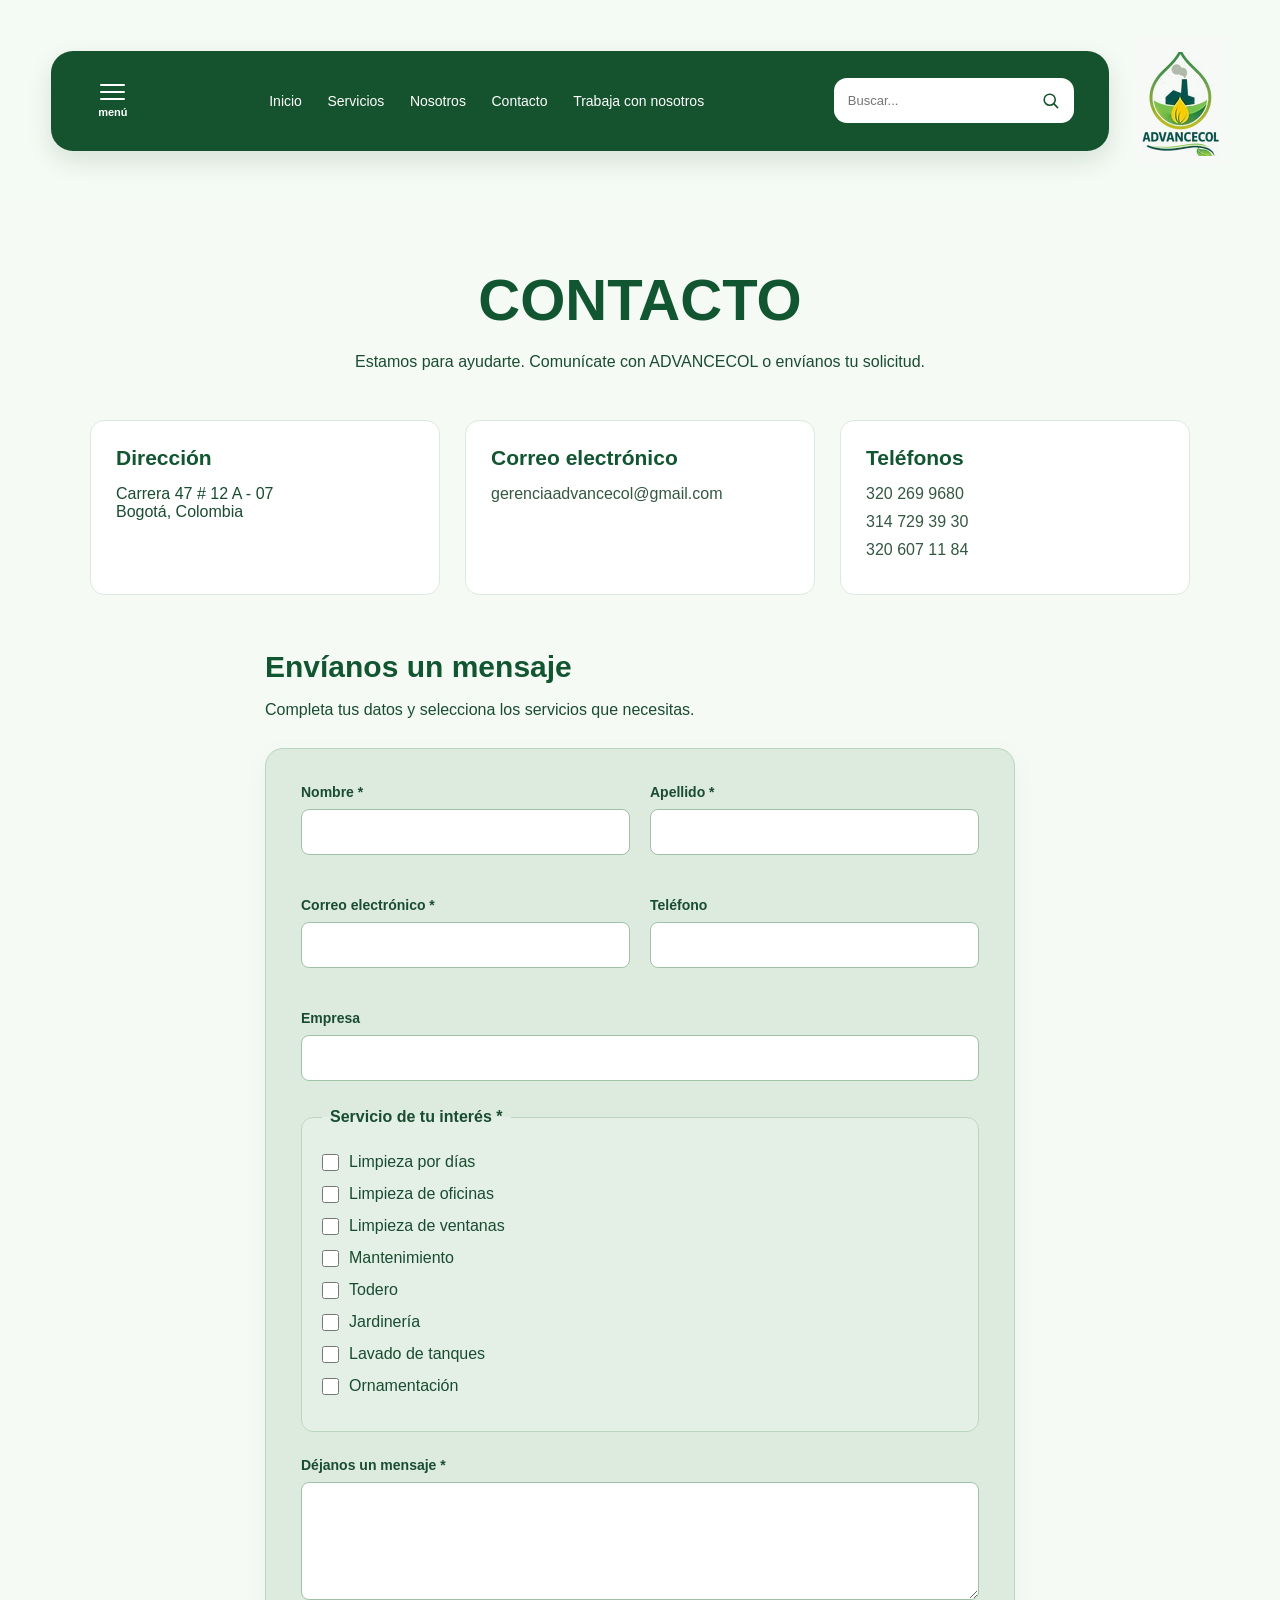
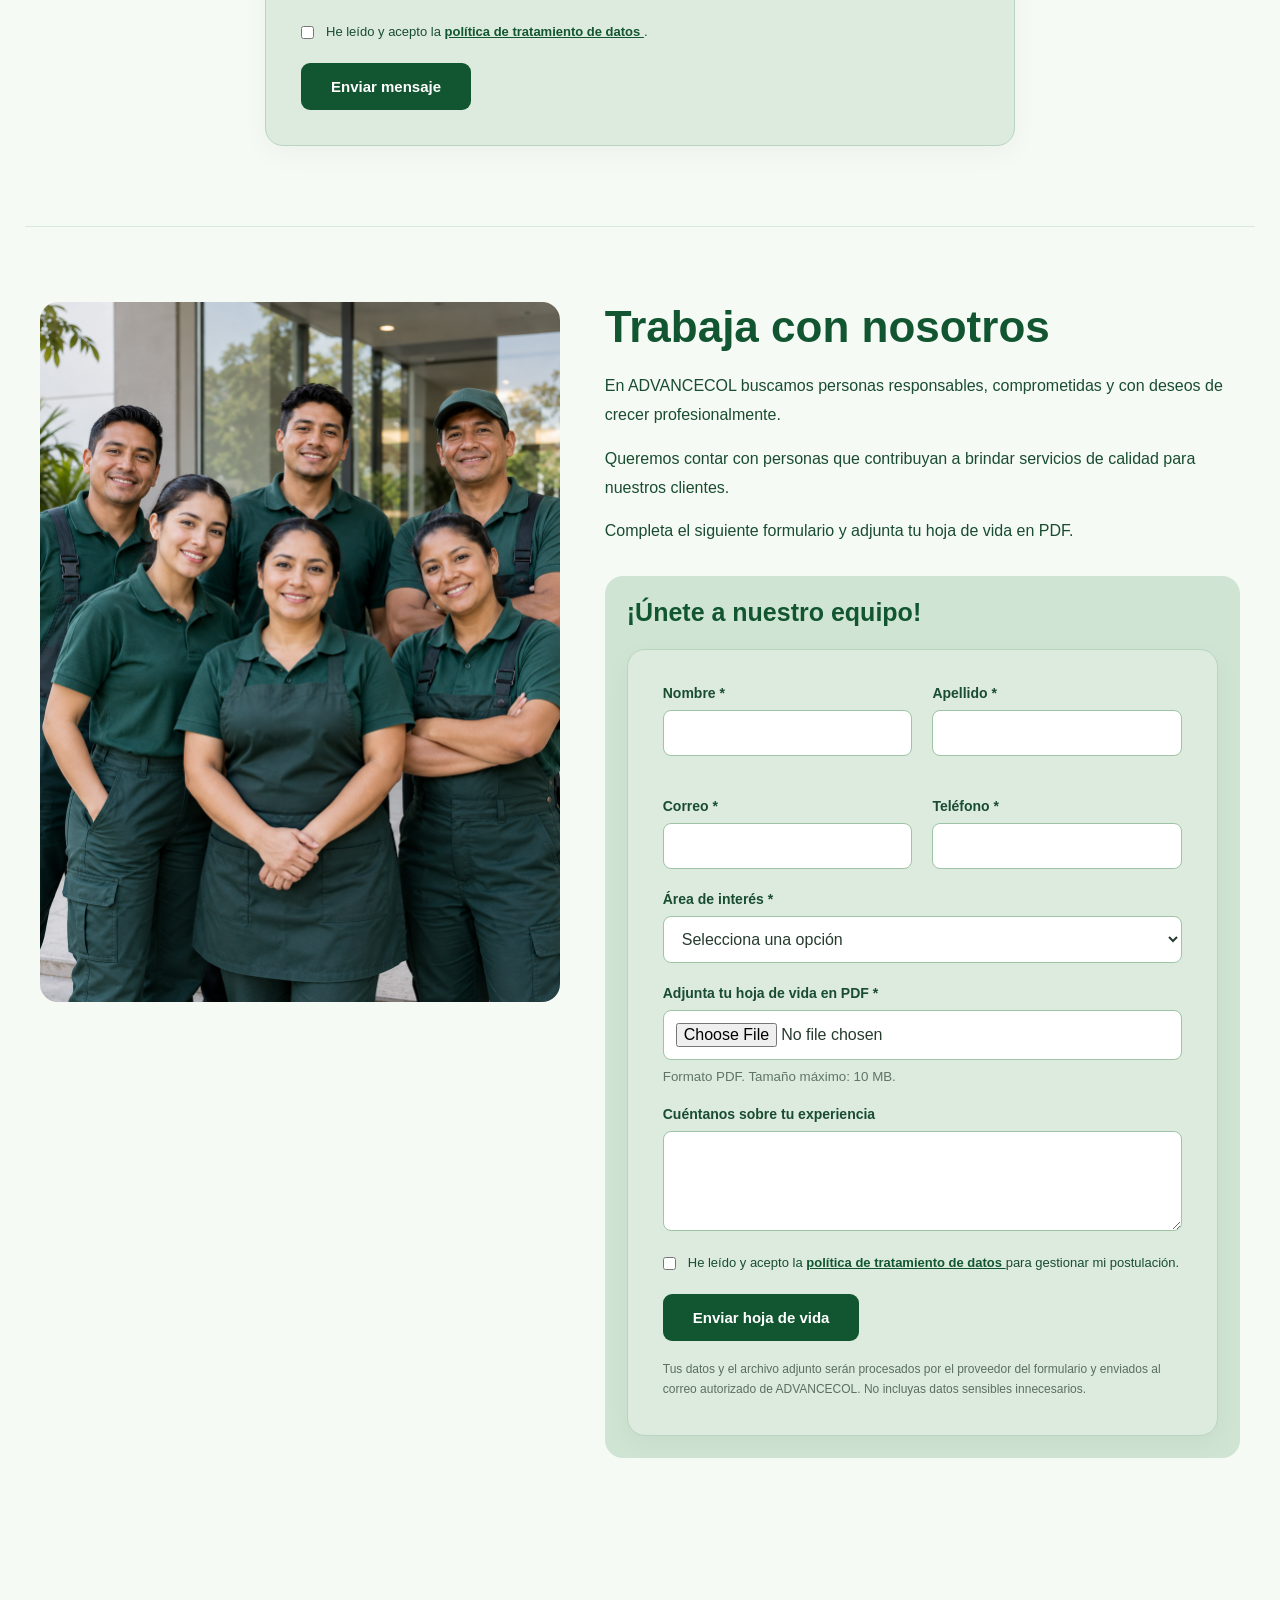
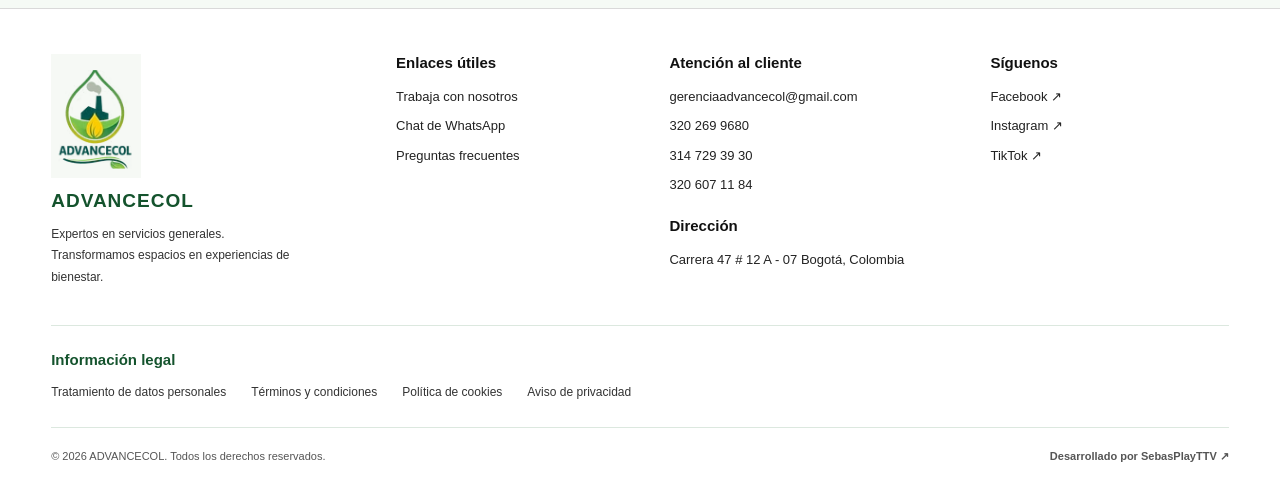
==== commit 147c18ff: "Actualización del proyecto" ====
--- a/contacto/contacto.html
+++ b/contacto/contacto.html
@@ -36,14 +36,22 @@
                 <span class="texto-menu">menú</span>
             </button>
 
-            <div class="enlaces-nav">
-                <a href="../index.html">Inicio</a>
-                <a href="../servicios/servicios.html">Servicios</a>
-                <a href="../index.html#productos">Productos</a>
-                <a href="../nosotros/nosotros.html">Nosotros</a>
-                <a href="contacto.html#contacto">Contacto</a>
-            </div>
-
+            <!-- OPCIONES PRINCIPALES -->
+        <div class="enlaces-nav">
+
+            <a href="../index.html">Inicio</a>
+
+            <a href="../servicios/servicios.html">Servicios</a>
+
+            <a href="../nosotros/nosotros.html">Nosotros</a>
+
+            <a href="contacto/contacto.html#contacto">Contacto</a>
+
+            <a href="trabaja con nosotros">Trabaja con nosotros</a>
+
+        </div>
+
+            
             <!-- BUSCADOR -->
             <form class="buscador" id="form-busqueda" role="search">
 
@@ -93,13 +101,14 @@
             </button>
         </div>
 
-        <div class="menu-principal">
-            <a href="../index.html">Inicio</a>
-            <a href="../servicios/servicios.html">Servicios</a>
-            <a href="../index.html#productos">Productos</a>
-            <a href="../nosotros/nosotros.html">Nosotros</a>
-            <a href="contacto.html">Contacto</a>
-        </div>
+             <!-- OPCIONES PRINCIPALES -->
+    <div class="menu-principal">
+        <a href="#inicio">Inicio</a>
+        <a href="../servicios/servicios.html">Servicios</a>
+        <a href="../nosotros/nosotros.html">Nosotros</a>
+        <a href="../contacto/contacto.html">Contacto</a>
+        <a href="../trabaja-con-nosotros/trabaja-con-nosotros.html">Trabaja con nosotros</a>
+    </div>
 
         <div class="menu-secundario">
 
@@ -511,6 +520,9 @@
                                     Selecciona una opción
                                 </option>
 
+
+
+                                <option>Servicio industrial</option>
                                 <option>Limpieza y aseo</option>
                                 <option>Mantenimiento</option>
                                 <option>Jardinería</option>
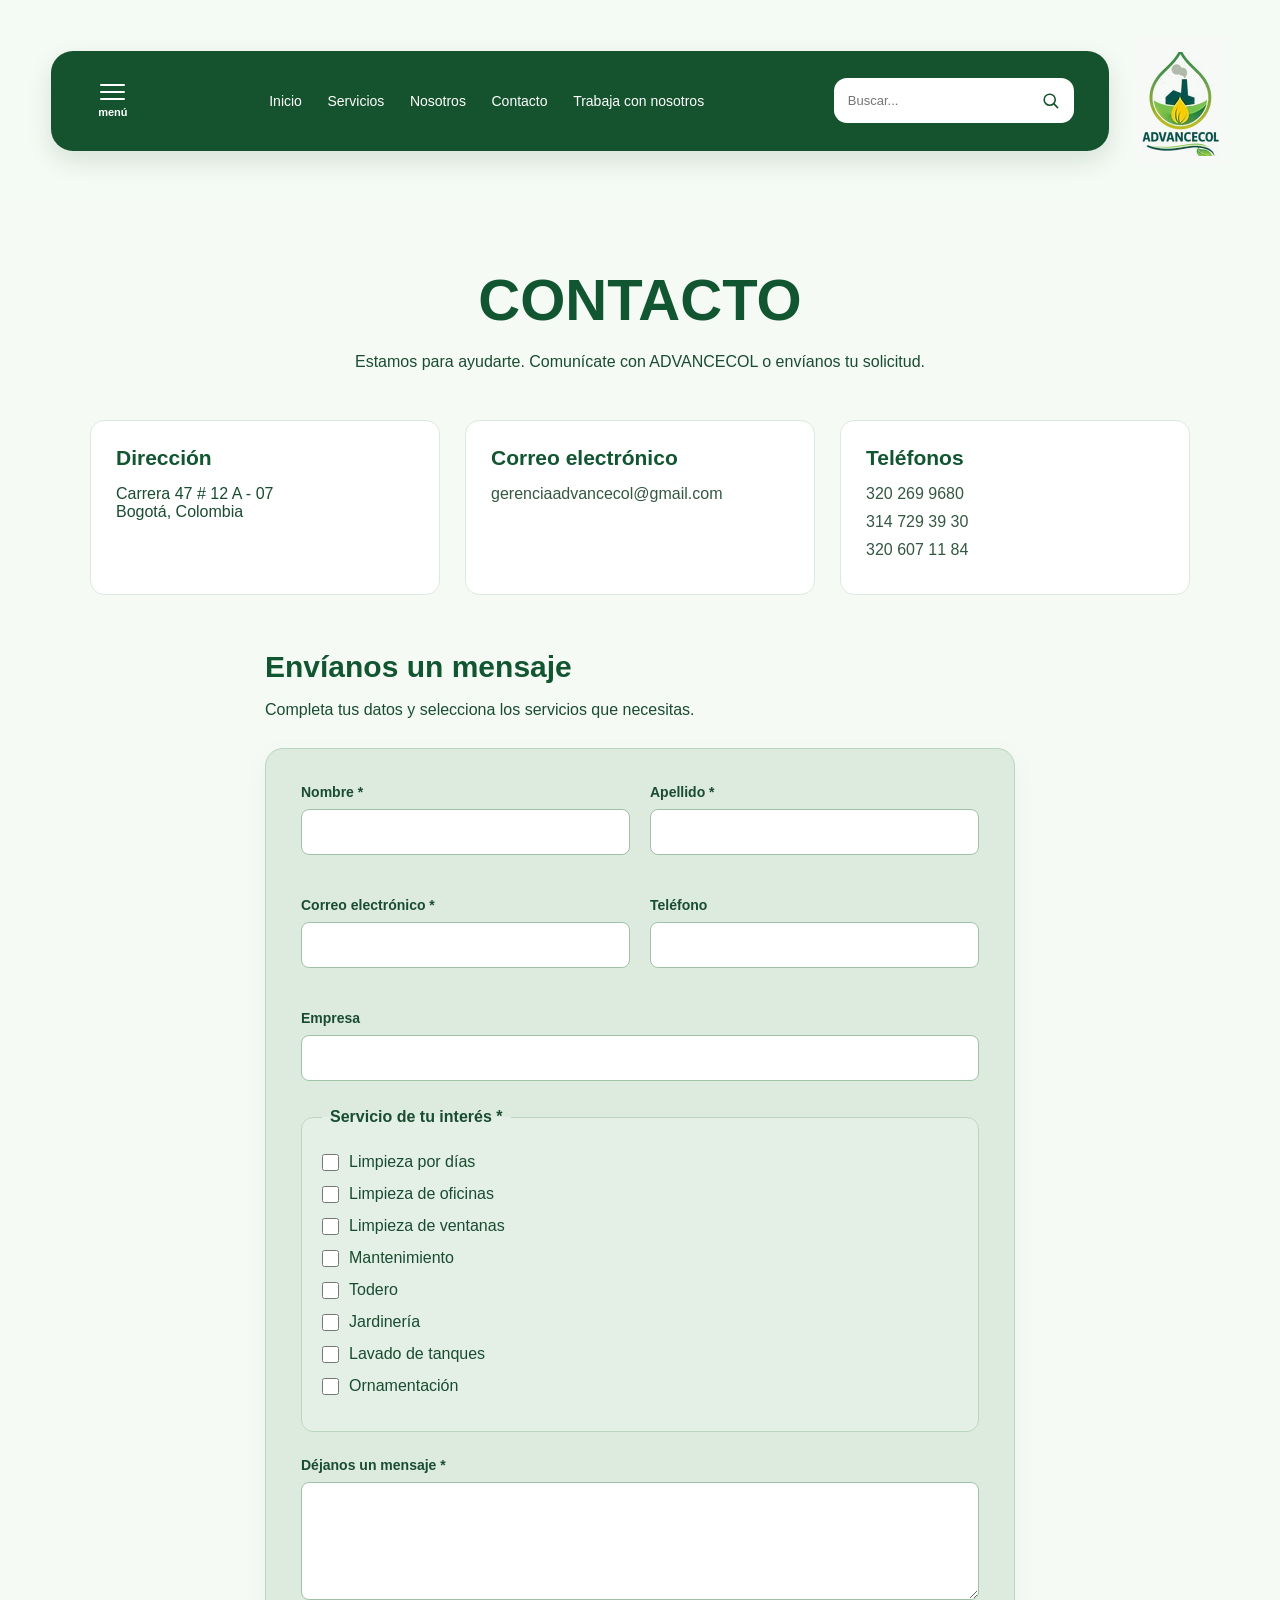
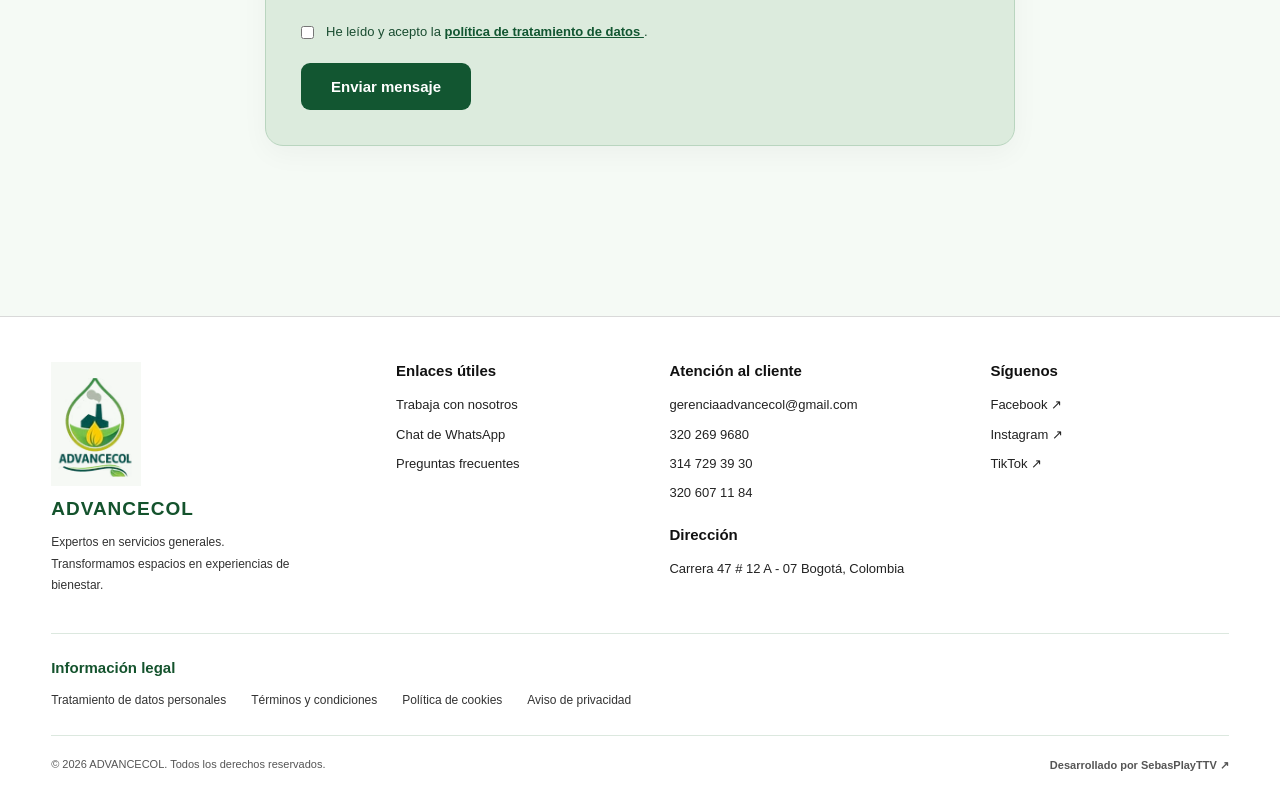
==== commit 0167e0c7: "Actualización del proyecto" ====
--- a/contacto/contacto.html
+++ b/contacto/contacto.html
@@ -47,7 +47,7 @@
 
             <a href="contacto/contacto.html#contacto">Contacto</a>
 
-            <a href="trabaja con nosotros">Trabaja con nosotros</a>
+            <a href="../trabajaconnosotros/trabaja.html">Trabaja con nosotros</a>
 
         </div>
 
@@ -103,11 +103,11 @@
 
              <!-- OPCIONES PRINCIPALES -->
     <div class="menu-principal">
-        <a href="#inicio">Inicio</a>
+        <a href="../index.html">Inicio</a>
         <a href="../servicios/servicios.html">Servicios</a>
         <a href="../nosotros/nosotros.html">Nosotros</a>
         <a href="../contacto/contacto.html">Contacto</a>
-        <a href="../trabaja-con-nosotros/trabaja-con-nosotros.html">Trabaja con nosotros</a>
+        <a href="../trabajaconnosotros/trabaja.html">Trabaja con nosotros</a>
     </div>
 
         <div class="menu-secundario">
@@ -411,210 +411,7 @@
 
     </section>
 
-    <!-- SECCIÓN TRABAJA CON NOSOTROS -->
-    <section id="trabaja" class="seccion-trabaja">
-
-        <div class="trabaja-intro">
-
-            <!-- FOTOGRAFÍA -->
-            <div class="trabaja-imagen">
-
-                <img
-                    src="../contacto/trabajaconnosotros.png"
-                    alt="Equipo profesional en entorno de trabajo">
-
-            </div>
-
-            <!-- INFORMACIÓN -->
-            <div class="trabaja-presentacion">
-
-                <h2>Trabaja con nosotros</h2>
-
-                <p>
-                    En ADVANCECOL buscamos personas
-                    responsables, comprometidas y
-                    con deseos de crecer profesionalmente.
-                </p>
-
-                <p>
-                    Queremos contar con personas que
-                    contribuyan a brindar servicios
-                    de calidad para nuestros clientes.
-                </p>
-
-                <p>
-                    Completa el siguiente formulario
-                    y adjunta tu hoja de vida en PDF.
-                </p>
-
-                <!-- FORMULARIO EMPLEO -->
-                <div class="trabaja-formulario">
-
-                    <h3>¡Únete a nuestro equipo!</h3>
-
-                    <form
-                        id="formulario-empleo"
-                        class="formulario-advancecol"
-                        action="https://formsubmit.co/gerenciaadvancecol@gmail.com"
-                        method="POST"
-                        enctype="multipart/form-data">
-
-                        <input type="hidden" name="_subject"
-                               value="Nueva hoja de vida ADVANCECOL">
-
-                        <input type="hidden" name="_captcha"
-                               value="true">
-
-                        <input type="text" name="_honey"
-                               style="display:none"
-                               tabindex="-1"
-                               autocomplete="off">
-
-                        <div class="form-grid">
-
-                            <div class="campo">
-                                <label for="empleo-nombre">Nombre *</label>
-                                <input type="text"
-                                       id="empleo-nombre"
-                                       name="nombre"
-                                       required>
-                            </div>
-
-                            <div class="campo">
-                                <label for="empleo-apellido">Apellido *</label>
-                                <input type="text"
-                                       id="empleo-apellido"
-                                       name="apellido"
-                                       required>
-                            </div>
-
-                            <div class="campo">
-                                <label for="empleo-email">Correo *</label>
-                                <input type="email"
-                                       id="empleo-email"
-                                       name="email"
-                                       required>
-                            </div>
-
-                            <div class="campo">
-                                <label for="empleo-telefono">Teléfono *</label>
-                                <input type="tel"
-                                       id="empleo-telefono"
-                                       name="telefono"
-                                       required>
-                            </div>
-
-                        </div>
-
-                        <div class="campo">
-
-                            <label for="empleo-cargo">
-                                Área de interés *
-                            </label>
-
-                            <select id="empleo-cargo"
-                                    name="area_interes"
-                                    required>
-
-                                <option value="">
-                                    Selecciona una opción
-                                </option>
-
-
-
-                                <option>Servicio industrial</option>
-                                <option>Limpieza y aseo</option>
-                                <option>Mantenimiento</option>
-                                <option>Jardinería</option>
-                                <option>Todero</option>
-                                <option>Lavado de tanques</option>
-                                <option>Ornamentación</option>
-                                <option>Administración</option>
-                                <option>Otra área</option>
-
-                            </select>
-
-                        </div>
-
-                        <!-- ARCHIVO PDF -->
-                        <div class="campo">
-
-                            <label for="hoja-vida">
-                                Adjunta tu hoja de vida en PDF *
-                            </label>
-
-                            <input
-                                type="file"
-                                id="hoja-vida"
-                                name="attachment"
-                                accept=".pdf,application/pdf"
-                                required>
-
-                            <small>
-                                Formato PDF. Tamaño máximo: 10 MB.
-                            </small>
-
-                            <p id="archivo-mensaje"
-                               class="mensaje-validacion"
-                               role="alert"></p>
-
-                        </div>
-
-                        <div class="campo">
-
-                            <label for="empleo-mensaje">
-                                Cuéntanos sobre tu experiencia
-                            </label>
-
-                            <textarea
-                                id="empleo-mensaje"
-                                name="experiencia"
-                                rows="4"></textarea>
-
-                        </div>
-
-                        <!-- AUTORIZACIÓN -->
-                        <label class="aceptacion-datos">
-
-                            <input type="checkbox"
-                                   name="acepta_tratamiento"
-                                   value="Si"
-                                   required>
-
-                            <span>
-                                He leído y acepto la
-                                <a href="../politica-datos.html"
-                                   target="_blank"
-                                   rel="noopener noreferrer">
-                                    política de tratamiento de datos
-                                </a>
-                                para gestionar mi postulación.
-                            </span>
-
-                        </label>
-
-                        <button type="submit" class="boton-enviar">
-                            Enviar hoja de vida
-                        </button>
-
-                        <p class="formulario-nota">
-                            Tus datos y el archivo adjunto
-                            serán procesados por el proveedor
-                            del formulario y enviados al
-                            correo autorizado de ADVANCECOL.
-                            No incluyas datos sensibles
-                            innecesarios.
-                        </p>
-
-                    </form>
-
-                </div>
-
-            </div>
-
-        </div>
-
-    </section>
+    
 
 </main>
 
